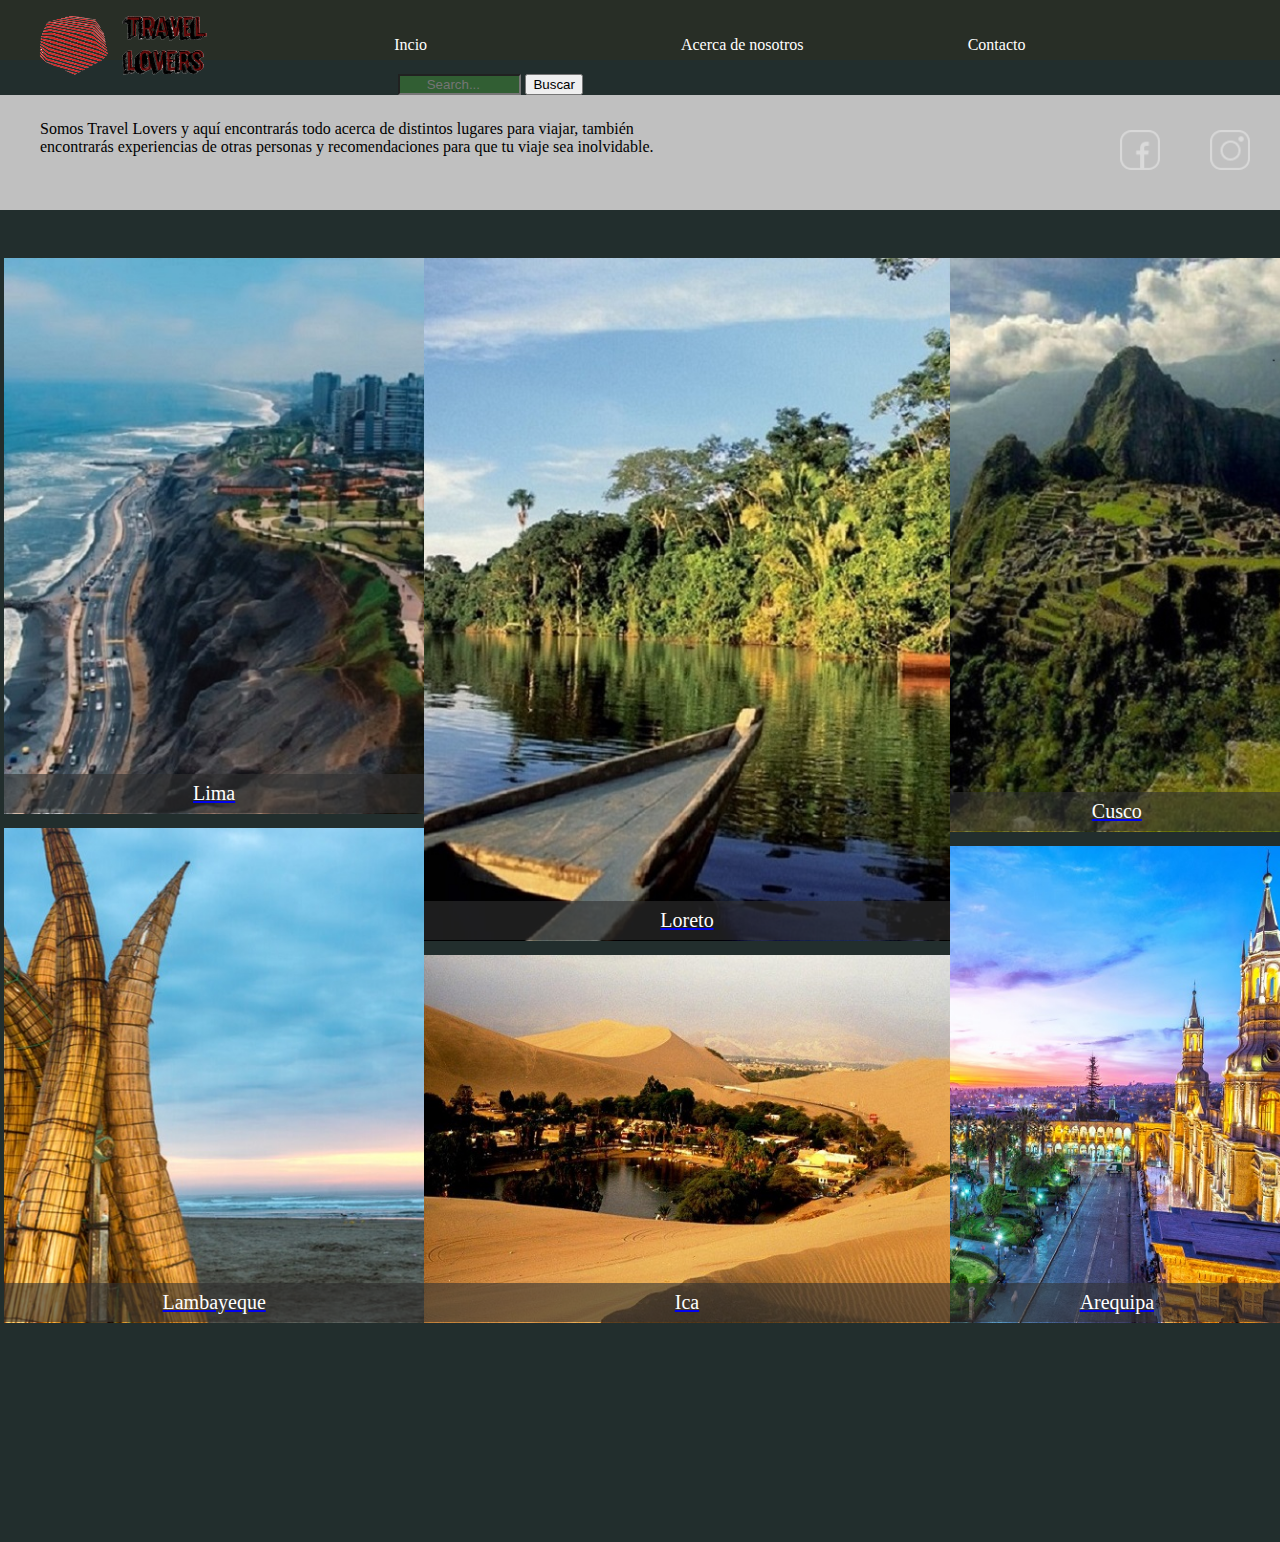
==== index.html @ 620a7d37 "Se midificó el menú" ====
<!DOCTYPE html>
<html>
<head>
	<meta name="viewport" content="width=device-width, initial-scale=1">
	<title>BLOG</title>
	<link rel="stylesheet" type="text/css" href="style/estilos.css">
</head>
<body>
	<div id="men-mobile" class="men-mobile">
        <ul>
            <li><a href="/">Incio</a></li>
            <li><a href="/about">Acerca de nosotros</a></li>
            <li><a href="/#contact">Contacto</a></li>
        </ul>
    </div>
    <header id="encabezado">
        <div id="brand">
            <a href="index.html"><img id="logo" src="img/logotravel.png"></a>
		</div>
		<ul>
            <li><a href="/">Incio</a></li>
            <li><a href="/about">Acerca de nosotros</a></li>
            <li><a href="/#contact">Contacto</a></li>
        </ul>
        <div id="buscYMenu">
            <div id="cbyb" class="bym">
                <input placeholder="Search..." class="byb" type="search" id="miBusqueda" name="q">
                <button id="boton" class="byb">Buscar</button>
            </div>
            <div class="bym" id="menu" onclick="navEffect()">
                <span></span>
                <span></span>
                <span></span>
            </div>
        </div>
    </header>
	<section id="parra">
		<div>
			<p>
				Somos Travel Lovers y aquí encontrarás todo acerca de distintos lugares para viajar, también encontrarás experiencias de otras personas y recomendaciones para que tu viaje sea inolvidable.
			</p>
		</div>
		<div id="logos">
			<div class="logo">
				<img src="img/facebook.png">
		    </div>
		    <div class="logo">
				<img src="img/instagram.png">
		    </div>
		</div>
	</section>
	<section id="lugares">
		<a href="segundo.html">
			<figure>
				<img class="lima" src="img/lima1.jpg" >
				<div class="nombre">
					Lima
				</div>
			</figure>
		</a>
		<a href="segundo.html">
			<figure>
				<img class="loreto" src="img/loreto.jpg" >
				<div class="nombre">
					Loreto
				</div>
			</figure>
		</a>
		<a href="segundo.html" >
			<figure>
				<img class="cusco" src="img/cusco.jpg">
				<div class="nombre">
					Cusco
				</div>
			</figure>
		</a>
	</section>	
	<section id="lugares1" >	
		<a href="segundo.html" >
			<figure>
				<img class="arequipa" src="img/lamba.jpg">
				<div class="nombre">
					Lambayeque
				</div>
			</figure>
		</a>
		<a href="segundo.html" >
			<figure>
				<img class="ica" src="img/ica.jpg">
				<div class="nombre">
					Ica
				</div>
			</figure>
		</a>
		<a href="segundo.html" >
			<figure>
				<img class="cusco" src="img/arequipa1.jpg">
				<div class="nombre">
					Arequipa
				</div>
			</figure>
		</a>
	</section>
	<script type="text/javascript" src="js/travel.js"></script>
</body>
</html>
---- style/estilos.css ----
body {
	margin: 0;
}

/*index*/
#nav {
	height: 40px;
	width: 96%;
	padding: 20px 2%;
}

#brand img{
	width: 200px;
	height: 70px;
}

#mobile {
	width: 50px;
	height: 50px;
	margin-top: -40px;
	float: right;
	cursor: pointer;
}

#mobile span {
	position: relative;
	top: -20px;
	display: block;
	margin: 6px 0;
	border-radius: 5px;
	height: 7px;
	width: 100%;
	background: silver;
}

.nav-mobile {
	display: none;
	width: 50%;
	height: 100%;
	position: fixed;
	background: white;
}
.nav-mobile ul li{
	list-style: none;
}
.nav-mobile ul li a {
	display: block;
	padding: 10px 0;
	color: black;
	text-decoration: none;
}
.nav-mobile ul li a:hover {
	
	color: silver;
}

#nav ul{
	display: none;
}

/*texto*/

#parra {
	background: silver;
	width: 100%;
	margin-top: 35px; 
	padding: 15px 0px;
	
}

#parra p {
	display: block;
	margin: 0 auto;
	text-align: center;
	padding: 10px 0px;
	font-family: calibri;
	width: 80%;

}

#parra img {
	display: block;
	margin: 0 auto;
}
#logos {
	display: flex;
	justify-content: center;
}
#logos .logo img {
	width: 40px;
	height: 40px;
	padding-bottom: 5px;
	margin: 5px;


}

/*lugares*/

#lugares {
	width: 100%;
	margin: 20px 0px;
	position: relative;
	top: 20px;
    
}

#lugares figure {
	margin: 0;
	
}

#lugares figure .nombre {
	background: rgba(49, 49, 49, 0.6);
	color: white;
	padding: 8px 0px;
	font-size: 12px;
	position: relative;
	top: -40px;
	font-family: Calibri;
	font-size: 20px;
	display: block;
	text-align: center;
	cursor: pointer;
}

#lugares img {
	width: 100%;
	display: flex;
	justify-content: center;
	margin: 0 auto;
	padding-right: 0;
	cursor: pointer;
}

#lugares1 {
	width: 100%;
	margin: 20px 0px;
	position: relative;
	top: 20px;
    
}

#lugares1 figure {
	margin: 0;
	
}

#lugares1 figure .nombre {
	background: rgba(49, 49, 49, 0.6);
	color: white;
	padding: 8px 0px;
	font-size: 12px;
	position: relative;
	top: -40px;
	font-family: Calibri;
	font-size: 20px;
	display: block;
	text-align: center;
	cursor: pointer;
}

#lugares1 img {
	width: 100%;
	display: flex;
	justify-content: center;
	margin: 0 auto;
	padding-right: 0;
	cursor: pointer;
}

/*segundo*/

#cajas .option {
	height: 600px;
}

#cajas .option figure {
	margin: 0;
	height: 600px;
}


#cajas .option img {
	display: block;
	margin: 0 auto;
	width: 100%;

}

#cajas .option h2 {
	margin: 0;
	padding: 0;
	position: relative;
	top: -215px;
	text-align: center;
	color: white;	
	font-family: Calibri;
	font-size: 35px;
}

#cajas .option p {
	display: block;
	margin: 0 auto;
	padding: 0;
	position: relative;
	top: -205px;
	text-align: center;
	color: white;	
	font-family: Calibri;
	font-size: 18px;
	width: 400px;
	
}

#cajas .option button {
	display: block;
	margin: 0 auto;
	position: relative;
	top: -180px;
	text-align: center;
	border-radius: 5px;
	border: 1px solid white;
	font-family: Calibri;
	font-size: 18px;
	color: white;
	background-color: rgba(255,255,255, 0.1);
	cursor: pointer;
}

@media screen and (min-width:800px) {

	#mobile {
		display: none;
	}

	#brand {
		float: left;
	}

	#nav {
		display: flex;
		flex-direction: row;
	}

	#nav ul{
		display: flex;
		float: right;
		width: 70%;
		position: relative;
		margin: 0;
		margin-top: 15px;
		margin-left: 250px;

	}
	#nav ul li{
		flex: 1;
		list-style: none;
		display: block;
		margin: 0 auto;
	}
	#nav ul li a{ 
		
		text-decoration: none;
		color: silver;
		font-family: Calibri;
		font-size: 18px;
	}
	#nav ul li a p { 
		display: block;
		margin: 0 auto;
		text-align: center;

	}

	#parra {
		display: flex;
		flex-direction: row;
		background: silver;
		width: 100%;
		margin-top: 35px; 
		padding: 15px 0px;
	
	}

	#parra p {
		
		text-align: left;
		padding: 10px 0px;
		font-family: calibri;
		width: 60%;
		margin-left: 40px;

	}

	#parra img {
		display: block;
		margin: 0 auto;
	}
	#logos {
		display: flex;
		justify-content: center;
	}
	#logos .logo img {
		width: 40px;
		height: 40px;
		padding-right: 10px;
		margin: 20px;
	}

@media screen and (min-width:500px){
	
	#lugares1 {
		display: flex;
		align-items: flex-end;
		padding: 0 4px;
		position: relative;
		top: -160px;
		
	}

	#lugares1 figure {
		display: block;
		margin: 0 auto;
		width: 100%;
	}




	#lugares1 img {
		margin-top: 8px;
        vertical-align: middle;
	}

	#lugares1 img.lamba {
		flex-grow: 3.5;
		
	}



	#lugares1 img.ica {
		flex-grow: 3;
		
	}

	#lugares1 img.arequipa1 {
		flex-grow: 3.5;

	}


	#lugares {
		display: flex;
		align-items: stretch;
		padding: 0 4px;

		
	}

	#lugares figure {
		display: block;
		margin: 0 auto;
		width: 100%
		
	}

	#lugares img {
		margin-top: 8px;
        vertical-align: middle;
	}

	#lugares img.lima {
		flex-grow: 3.5;
		
	}



	#lugares img.loreto {
		flex-grow: 3;
		
	}

	#lugares img.cusco {
		flex-grow: 3.5;

	}

	/*segundo*/ 

	#cajas {
		display: inline-flex;
		align-items: stretch;
	}

	#cajas .option  {
		width: 34%;
	}

}
/*HECHO POR ANTONY*/
body {/**** Cuerpo principal ****/
    background: rgb(34, 46, 45);
}
#encabezado {
    height: 20px;
	width: 96%;
    padding: 20px 2%;
    background: rgb(40, 46, 38);
}
#brand {/*Caja de la imagen*/
    float: left;
}
#logo {/*id de la imagen del logo*/
    height: 90%;
    width: 150px;
    margin-top: -8px;

}
#buscYMenu {/*Aqui esta el buscador y el menu*/
    float: right;
    width: 70%;
    height: 90%;
}
.bym {/*clase-para el margen del menu y buscador*/
    margin: 4px;
    float: left;
}
#miBusqueda {
    background: #315e33;
    height: 100%;
    text-align: center;
    width: 50%;
}
/*#boton {
    background: #151515;
    height: 100%;
    width: 10%;
    margin-top: -8px;

}*/
#menu {/*Aqui se diseña solo el menu*/
	width: 50px;
	height: 100%;
	margin-top: -8px;
	float: right;
	cursor: pointer;
}
#menu span {/*Lineas en el menu*/
	display: block;
	margin: 6px 0;
	border-radius: 5px;
	height: 7px;
	width: 100%;
	background: yellowgreen;
}
/*Aqui el menu deslizante*/
.men-mobile {
	display: none;
	width: 20%;
	height: 100%;
	position: fixed;
	background: rgb(142, 215, 248);
}
.men-mobile ul li{
	list-style: none;
}
.men-mobile ul li a {
	display: block;
	padding: 10px 0;
	color: rgb(94, 22, 22);
	text-decoration: none;
}
.men-mobile ul li a:hover {
	color: rgb(35, 68, 64);
}
/*CONTENIDO*/
#contenido {
    width: 100%;
    height: 300px; 
}
/*REDES SOCIALES*/
#redes {
    width: 100%;
    height: 50px;
	margin: 0 auto;
	display: center;
}
#face {
    cursor: pointer;
    display: block;
    margin: 0 auto;
}
#ins {
    cursor: pointer;
    display: block;
    margin: 0 auto;
}	
@media screen and (min-width:1000px) {
	#menu {
		display: none;
	}
	#brand {
		float: left;
	}
	#encabezado ul {
		display: flex;
		float: right;
		width: 70%;
	}
	#encabezado ul li {
		flex: 1;
		list-style: none;
	}
	#encabezado ul li a {
		text-decoration: none;
		color: white;
	}

}
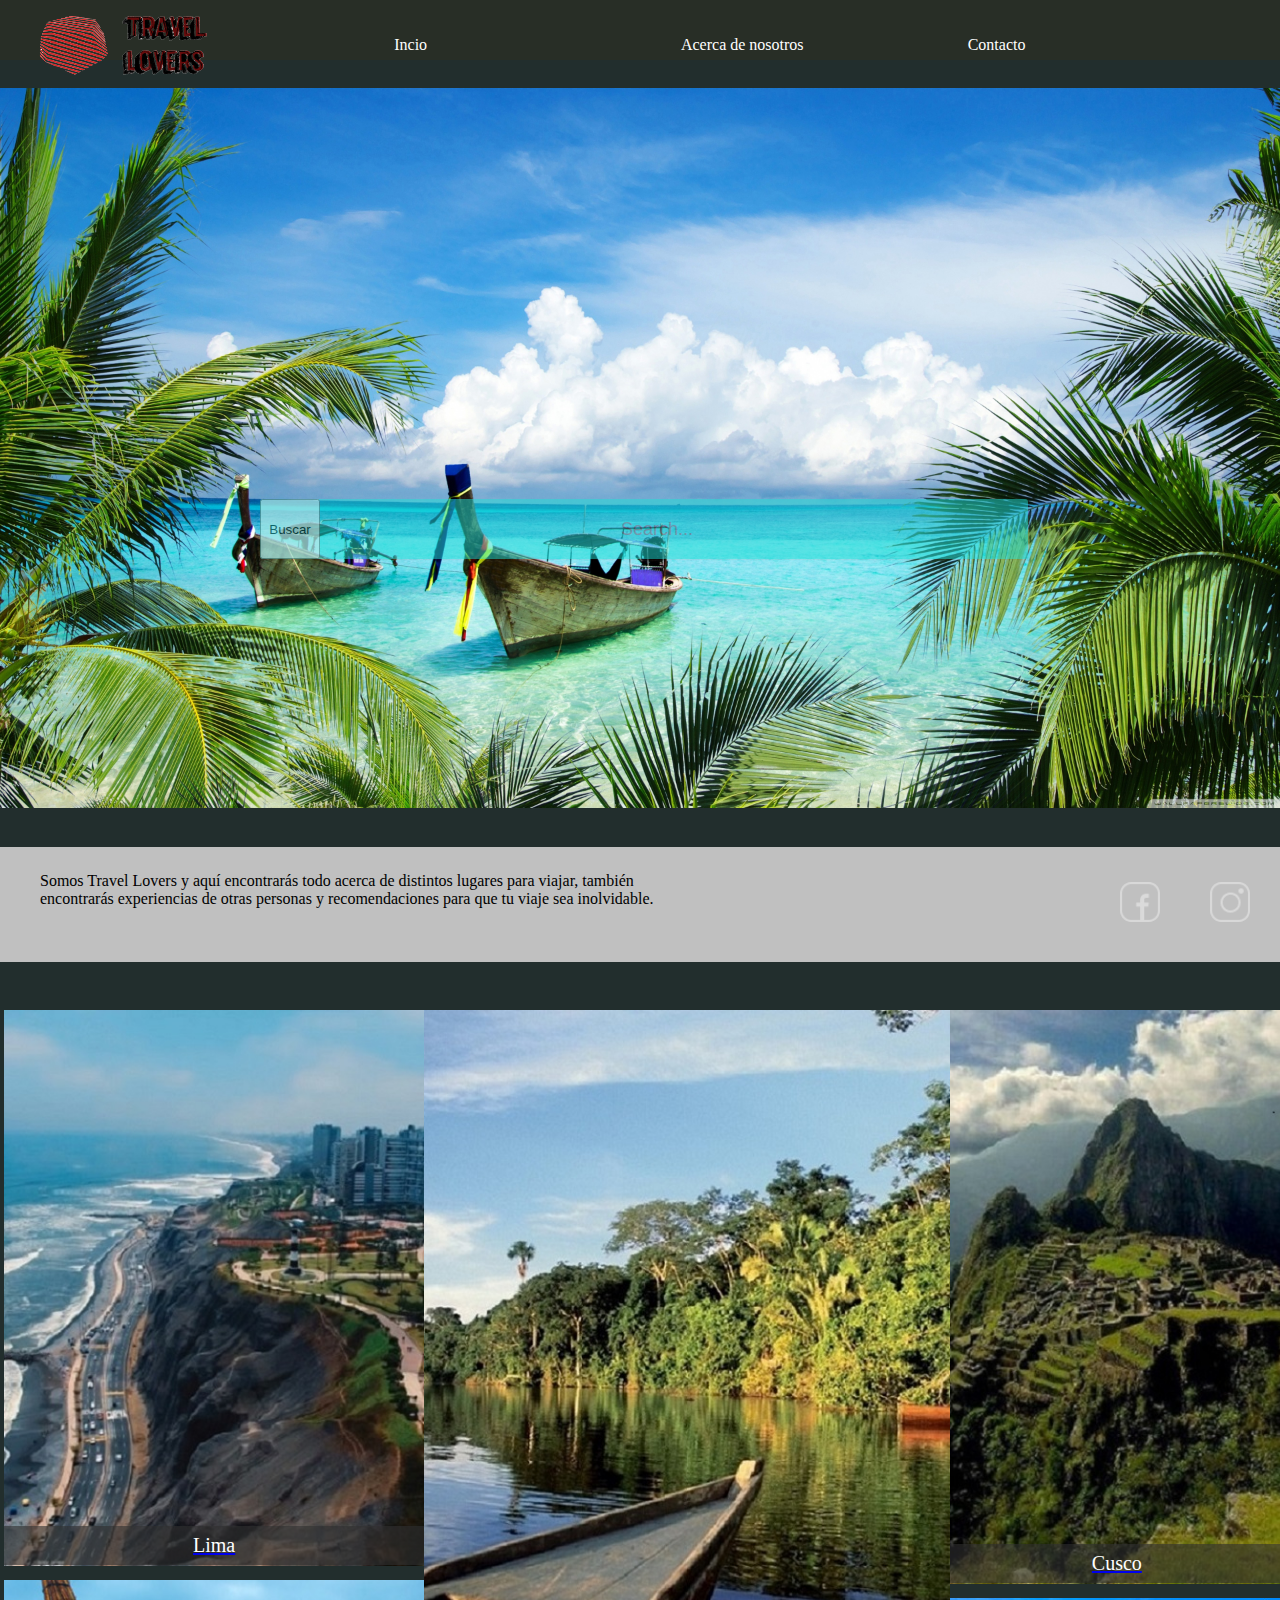
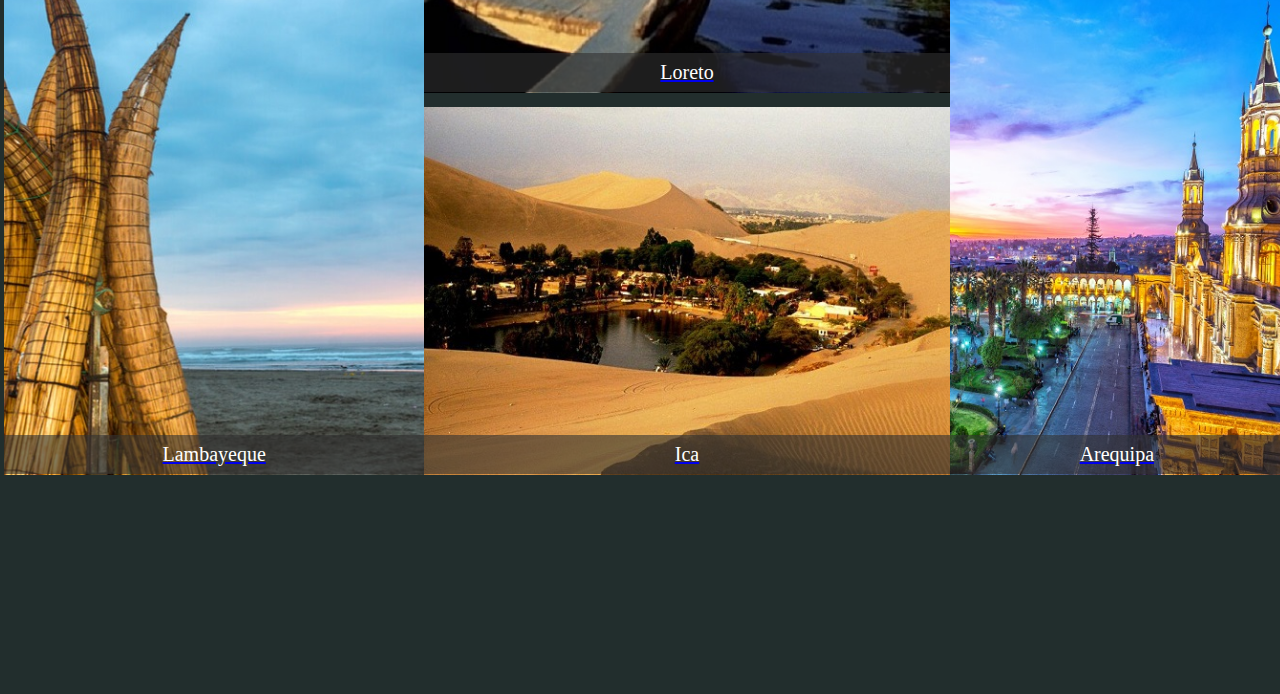
==== commit add9ef36: "Se modificó el buscador" ====
--- a/index.html
+++ b/index.html
@@ -23,17 +23,23 @@
             <li><a href="/#contact">Contacto</a></li>
         </ul>
         <div id="buscYMenu">
-            <div id="cbyb" class="bym">
-                <input placeholder="Search..." class="byb" type="search" id="miBusqueda" name="q">
-                <button id="boton" class="byb">Buscar</button>
-            </div>
             <div class="bym" id="menu" onclick="navEffect()">
                 <span></span>
                 <span></span>
                 <span></span>
             </div>
         </div>
-    </header>
+	</header>
+	<section id="bus">
+		<div>
+			
+		</div>
+		<div><img src="img/fondo.jpg" id="imgPrin" ></div>
+		<div id="cbyb" class="bym">
+			<input placeholder="Search..." class="byb" type="search" id="miBusqueda" name="q">
+			<button id="boton" class="byb">Buscar</button>
+		</div>
+    </section>
 	<section id="parra">
 		<div>
 			<p>
--- a/style/estilos.css
+++ b/style/estilos.css
@@ -396,7 +396,7 @@
 	}
 
 	#cajas .option  {
-		width: 34%;
+		width: 33.3%;
 	}
 
 }
@@ -419,28 +419,10 @@
     margin-top: -8px;
 
 }
-#buscYMenu {/*Aqui esta el buscador y el menu*/
-    float: right;
-    width: 70%;
-    height: 90%;
-}
 .bym {/*clase-para el margen del menu y buscador*/
     margin: 4px;
     float: left;
 }
-#miBusqueda {
-    background: #315e33;
-    height: 100%;
-    text-align: center;
-    width: 50%;
-}
-/*#boton {
-    background: #151515;
-    height: 100%;
-    width: 10%;
-    margin-top: -8px;
-
-}*/
 #menu {/*Aqui se diseña solo el menu*/
 	width: 50px;
 	height: 100%;
@@ -476,27 +458,80 @@
 .men-mobile ul li a:hover {
 	color: rgb(35, 68, 64);
 }
-/*CONTENIDO*/
-#contenido {
-    width: 100%;
-    height: 300px; 
+/*Buscador*/
+#bus {
+	width: 100%;
+}
+#bus img {
+	width: 100%;
+	height: 100%;
+	position: relative;
+}
+#cbyb {
+	position: absolute;
+	top: 55%;
+	left: 20%;
+	height: 40px;
+	width: 60%;
+}
+#miBusqueda {
+    background: #21dfd6;
+    height: 100%;
+    text-align: center;
+	width: 50%;
+	/**/
+	width: 100%;
+    height: 60px;
+    border: 0;
+    margin: 0 auto;
+    display: block;
+    padding: 0 20px;
+    font-size: 18px;
+    box-shadow: 1px 1px 1px rgba(236, 23, 23, 0.1);
+    padding-left: 62px;
+    border-radius: 3px;
+	line-height: normal;
+	position: relative;
+	/**/
+}
+#boton {
+	height: 60px;
+	width: 60px;
+	position: absolute;
+	top: 0px;
+	left: 0px;
+
+}
+#buscYMenu {/*Aqui esta el buscador y el menu*/
+    float: right;
+    width: 70%;
+    height: 90%;
+}
+.byb {
+	opacity: 0.5;
 }
 /*REDES SOCIALES*/
+
+
 #redes {
     width: 100%;
     height: 50px;
-	margin: 0 auto;
-	display: center;
+
+	display: flex;
+	justify-content: center;
 }
 #face {
     cursor: pointer;
     display: block;
     margin: 0 auto;
+    padding: 10px;
 }
 #ins {
     cursor: pointer;
     display: block;
     margin: 0 auto;
+    padding: 10px;
+
 }	
 @media screen and (min-width:1000px) {
 	#menu {
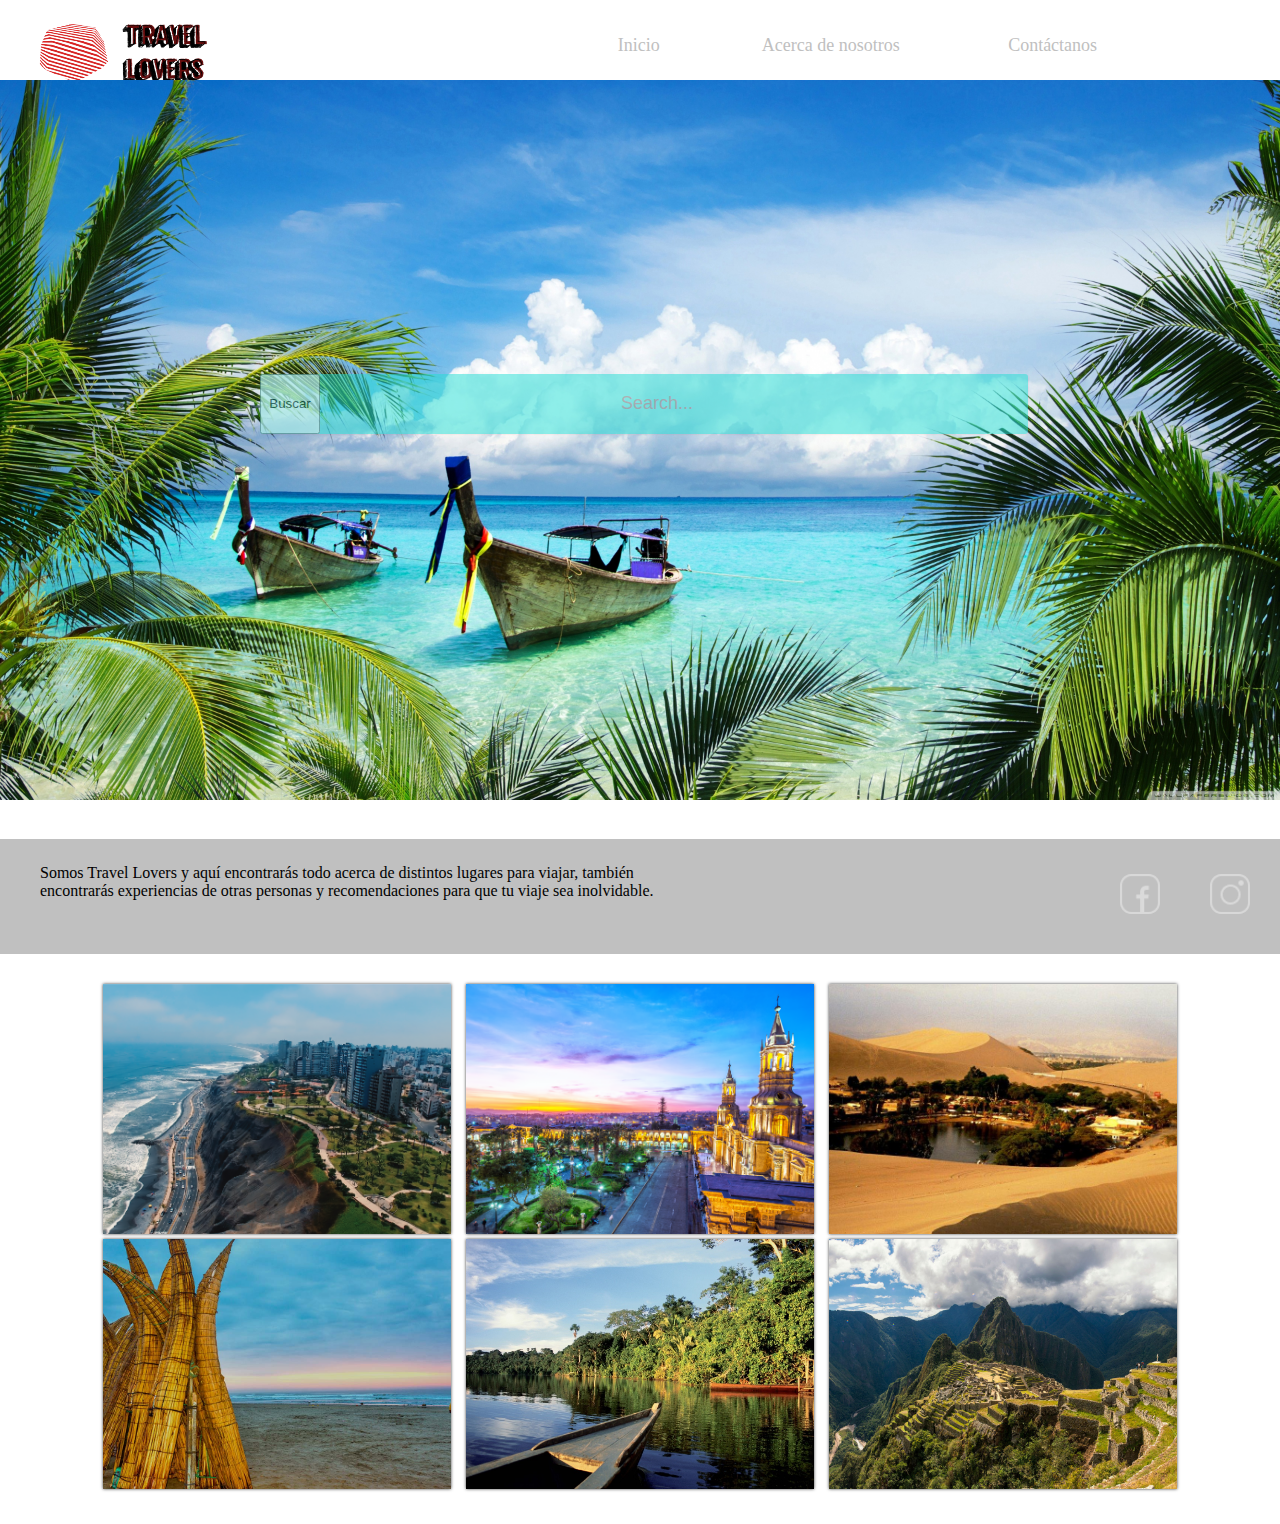
==== commit ac3f7b9e: "Galeria de imagenes" ====
--- a/index.html
+++ b/index.html
@@ -6,40 +6,37 @@
 	<link rel="stylesheet" type="text/css" href="style/estilos.css">
 </head>
 <body>
-	<div id="men-mobile" class="men-mobile">
-        <ul>
-            <li><a href="/">Incio</a></li>
-            <li><a href="/about">Acerca de nosotros</a></li>
-            <li><a href="/#contact">Contacto</a></li>
-        </ul>
+	<div id="nav-mobile" class="nav-mobile ">
+		<ul>
+			<li><a href="/">Inicio</a></li>
+			<li><a href="/about">Acerca de nosotros</a></li>
+			<li><a href="/#contact">Contáctanos</a></li>
+		</ul>
+	</div>
+    <div id="nav1">
+    	<header id="nav">
+			<div id="brand">
+				<img src="img/logotravel.png">
+			</div>
+			<ul>
+				<li><a href="/"><p>Inicio</p></a></li>
+				<li><a href="/about">Acerca de nosotros</a></li>
+				<li><a href="/#contact">Contáctanos</a></li>
+			</ul>
+			<div id="mobile" onclick="navEffect()">
+				<span></span>
+				<span></span>
+				<span></span>
+			</div>
+		</header>
     </div>
-    <header id="encabezado">
-        <div id="brand">
-            <a href="index.html"><img id="logo" src="img/logotravel.png"></a>
-		</div>
-		<ul>
-            <li><a href="/">Incio</a></li>
-            <li><a href="/about">Acerca de nosotros</a></li>
-            <li><a href="/#contact">Contacto</a></li>
-        </ul>
-        <div id="buscYMenu">
-            <div class="bym" id="menu" onclick="navEffect()">
-                <span></span>
-                <span></span>
-                <span></span>
-            </div>
-        </div>
-	</header>
-	<section id="bus">
-		<div>
-			
-		</div>
+    <section id="bus">
 		<div><img src="img/fondo.jpg" id="imgPrin" ></div>
 		<div id="cbyb" class="bym">
 			<input placeholder="Search..." class="byb" type="search" id="miBusqueda" name="q">
 			<button id="boton" class="byb">Buscar</button>
 		</div>
-    </section>
+	</section>
 	<section id="parra">
 		<div>
 			<p>
@@ -56,57 +53,59 @@
 		</div>
 	</section>
 	<section id="lugares">
-		<a href="segundo.html">
-			<figure>
-				<img class="lima" src="img/lima1.jpg" >
-				<div class="nombre">
-					Lima
+		<div class="galeria">
+			<div class="contenedor-imagenes">
+				<div class="imagen">
+					<img src="img/lima.jpg">
+					<a href="segundo.html">
+						<div class="overlay">
+							<h2>LIMA</h2>
+						</div>
+					</a>
+				</div>	
+				<div class="imagen">
+					<img src="img/arequipa.jpg">
+					<a href="segundo.html">
+						<div class="overlay">
+							<h2>AREQUIPA</h2>
+						</div>
+					</a>
 				</div>
-			</figure>
-		</a>
-		<a href="segundo.html">
-			<figure>
-				<img class="loreto" src="img/loreto.jpg" >
-				<div class="nombre">
-					Loreto
+				<div class="imagen">
+					<img src="img/ica.jpg">
+					<a href="segundo.html">
+						<div class="overlay">
+							<h2>ICA</h2>
+						</div>
+					</a>
 				</div>
-			</figure>
-		</a>
-		<a href="segundo.html" >
-			<figure>
-				<img class="cusco" src="img/cusco.jpg">
-				<div class="nombre">
-					Cusco
+				<div class="imagen">
+					<img src="img/lambayeque.jpg">
+					<a href="segundo.html">
+						<div class="overlay">
+							<h2>LAMBAYEQUE</h2>
+						</div>
+					</a>
 				</div>
-			</figure>
-		</a>
-	</section>	
-	<section id="lugares1" >	
-		<a href="segundo.html" >
-			<figure>
-				<img class="arequipa" src="img/lamba.jpg">
-				<div class="nombre">
-					Lambayeque
+				<div class="imagen">
+					<img src="img/loreto.jpg">
+					<a href="segundo.html">
+						<div class="overlay">
+							<h2>LORETO</h2>
+						</div>
+					</a>
 				</div>
-			</figure>
-		</a>
-		<a href="segundo.html" >
-			<figure>
-				<img class="ica" src="img/ica.jpg">
-				<div class="nombre">
-					Ica
+				<div class="imagen">
+					<img src="img/cusco.jpg">
+					<a href="segundo.html">
+						<div class="overlay">
+							<h2>CUSCO</h2>
+						</div>
+					</a>
 				</div>
-			</figure>
-		</a>
-		<a href="segundo.html" >
-			<figure>
-				<img class="cusco" src="img/arequipa1.jpg">
-				<div class="nombre">
-					Arequipa
-				</div>
-			</figure>
-		</a>
+			</div>
+		</div>
 	</section>
-	<script type="text/javascript" src="js/travel.js"></script>
+	<script type="text/javascript" src="js/nav.js"></script>
 </body>
 </html>--- a/style/estilos.css
+++ b/style/estilos.css
@@ -7,6 +7,7 @@
 	height: 40px;
 	width: 96%;
 	padding: 20px 2%;
+
 }
 
 #brand img{
@@ -66,7 +67,9 @@
 	margin-top: 35px; 
 	padding: 15px 0px;
 	
-}
+	
+}
+
 
 #parra p {
 	display: block;
@@ -98,77 +101,65 @@
 /*lugares*/
 
 #lugares {
-	width: 100%;
-	margin: 20px 0px;
-	position: relative;
-	top: 20px;
-    
-}
-
-#lugares figure {
 	margin: 0;
-	
-}
-
-#lugares figure .nombre {
-	background: rgba(49, 49, 49, 0.6);
+	padding: 0;
+	box-sizing: border-box;
+	margin-bottom: 30px;
+}
+
+#lugares .galeria {
+	font-family: Calibri;
+}
+
+#lugares .galeria .contenedor-imagenes {
+	display: flex;
+	width: 98%;
+	margin: auto;
+	justify-content: space-around;
+	flex-wrap: wrap;
+	border-radius: 3px;
+	margin-top: 30px;
+}
+
+#lugares .galeria .contenedor-imagenes .imagen {
+	width: 80%;
+	position: relative;
+	height: 250px;
+	margin-bottom: 5px;
+	box-shadow: 0px 0px 3px 0px rgba(0, 0, 0, 0.75);
+}
+
+#lugares .galeria .contenedor-imagenes .imagen img {
+	width: 100%;
+	height: 100%;
+	object-fit: cover;
+}
+
+#lugares .galeria .contenedor-imagenes .imagen .overlay {
+	position: absolute;
+	bottom: 0;
+	left: 0;
+	background: rgba(0, 0, 0, 0.5) ;
+    width: 100%;
+    height: 0;
+    overflow: hidden;
+    transition: .5s ease;
+} 
+#lugares .galeria .contenedor-imagenes .imagen .overlay h2 {
 	color: white;
-	padding: 8px 0px;
-	font-size: 12px;
-	position: relative;
-	top: -40px;
-	font-family: Calibri;
-	font-size: 20px;
-	display: block;
+	font-weight: 300;
+	font-size: 30px;
+	position: absolute;
+	top: 50%;
+	left: 50%;
 	text-align: center;
+	transform: translate(-50%, -50%);
+}
+
+#lugares .galeria .contenedor-imagenes .imagen:hover .overlay {
+	height: 100%;
 	cursor: pointer;
 }
-
-#lugares img {
-	width: 100%;
-	display: flex;
-	justify-content: center;
-	margin: 0 auto;
-	padding-right: 0;
-	cursor: pointer;
-}
-
-#lugares1 {
-	width: 100%;
-	margin: 20px 0px;
-	position: relative;
-	top: 20px;
-    
-}
-
-#lugares1 figure {
-	margin: 0;
-	
-}
-
-#lugares1 figure .nombre {
-	background: rgba(49, 49, 49, 0.6);
-	color: white;
-	padding: 8px 0px;
-	font-size: 12px;
-	position: relative;
-	top: -40px;
-	font-family: Calibri;
-	font-size: 20px;
-	display: block;
-	text-align: center;
-	cursor: pointer;
-}
-
-#lugares1 img {
-	width: 100%;
-	display: flex;
-	justify-content: center;
-	margin: 0 auto;
-	padding-right: 0;
-	cursor: pointer;
-}
-
 /*segundo*/
 
 #cajas .option {
@@ -228,19 +219,40 @@
 	cursor: pointer;
 }
 
+
+
+@media screen and (min-width:450px) {
+
+
+	#lugares .galeria .contenedor-imagenes{
+        width: 90%;
+    }
+    #lugares .galeria .contenedor-imagenes .imagen{
+        width: 48%;
+    }
+
+}
+
 @media screen and (min-width:800px) {
 
 	#mobile {
-		display: none;
+	    display: none;
 	}
 
 	#brand {
 		float: left;
 	}
+
+    #nav1 {
+    	display: flex;
+    	justify-content: center;
+    }
 
 	#nav {
 		display: flex;
 		flex-direction: row;
+		width: 1280px;
+
 	}
 
 	#nav ul{
@@ -275,7 +287,7 @@
 
 	#parra {
 		display: flex;
-		flex-direction: row;
+	    justify-content: center;
 		background: silver;
 		width: 100%;
 		margin-top: 35px; 
@@ -308,84 +320,8 @@
 		margin: 20px;
 	}
 
-@media screen and (min-width:500px){
-	
-	#lugares1 {
-		display: flex;
-		align-items: flex-end;
-		padding: 0 4px;
-		position: relative;
-		top: -160px;
-		
-	}
-
-	#lugares1 figure {
-		display: block;
-		margin: 0 auto;
-		width: 100%;
-	}
-
-
-
-
-	#lugares1 img {
-		margin-top: 8px;
-        vertical-align: middle;
-	}
-
-	#lugares1 img.lamba {
-		flex-grow: 3.5;
-		
-	}
-
-
-
-	#lugares1 img.ica {
-		flex-grow: 3;
-		
-	}
-
-	#lugares1 img.arequipa1 {
-		flex-grow: 3.5;
-
-	}
-
-
-	#lugares {
-		display: flex;
-		align-items: stretch;
-		padding: 0 4px;
-
-		
-	}
-
-	#lugares figure {
-		display: block;
-		margin: 0 auto;
-		width: 100%
-		
-	}
-
-	#lugares img {
-		margin-top: 8px;
-        vertical-align: middle;
-	}
-
-	#lugares img.lima {
-		flex-grow: 3.5;
-		
-	}
-
-
-
-	#lugares img.loreto {
-		flex-grow: 3;
-		
-	}
-
-	#lugares img.cusco {
-		flex-grow: 3.5;
-
+	#lugares .galeria .contenedor-imagenes {
+		width: 95%
 	}
 
 	/*segundo*/ 
@@ -398,12 +334,24 @@
 	#cajas .option  {
 		width: 33.3%;
 	}
-
-}
+	
+ }
+
+@media screen and (min-width:1000px){
+
+
+	#lugares .galeria .contenedor-imagenes {
+        width: 85%;
+    }
+
+    #lugares .galeria .contenedor-imagenes .imagen {
+        width: 32%;
+    }
+}
+
+
 /*HECHO POR ANTONY*/
-body {/**** Cuerpo principal ****/
-    background: rgb(34, 46, 45);
-}
+
 #encabezado {
     height: 20px;
 	width: 96%;
@@ -423,6 +371,7 @@
     margin: 4px;
     float: left;
 }
+
 #menu {/*Aqui se diseña solo el menu*/
 	width: 50px;
 	height: 100%;
@@ -458,18 +407,22 @@
 .men-mobile ul li a:hover {
 	color: rgb(35, 68, 64);
 }
+
 /*Buscador*/
 #bus {
 	width: 100%;
+	position: relative;
+	
+
 }
 #bus img {
 	width: 100%;
 	height: 100%;
-	position: relative;
+	
 }
 #cbyb {
 	position: absolute;
-	top: 55%;
+	top: 40%;
 	left: 20%;
 	height: 40px;
 	width: 60%;
@@ -494,6 +447,7 @@
 	position: relative;
 	/**/
 }
+
 #boton {
 	height: 60px;
 	width: 60px;
@@ -510,6 +464,7 @@
 .byb {
 	opacity: 0.5;
 }
+
 /*REDES SOCIALES*/
 
 
@@ -533,25 +488,4 @@
     padding: 10px;
 
 }	
-@media screen and (min-width:1000px) {
-	#menu {
-		display: none;
-	}
-	#brand {
-		float: left;
-	}
-	#encabezado ul {
-		display: flex;
-		float: right;
-		width: 70%;
-	}
-	#encabezado ul li {
-		flex: 1;
-		list-style: none;
-	}
-	#encabezado ul li a {
-		text-decoration: none;
-		color: white;
-	}
-
-}
+
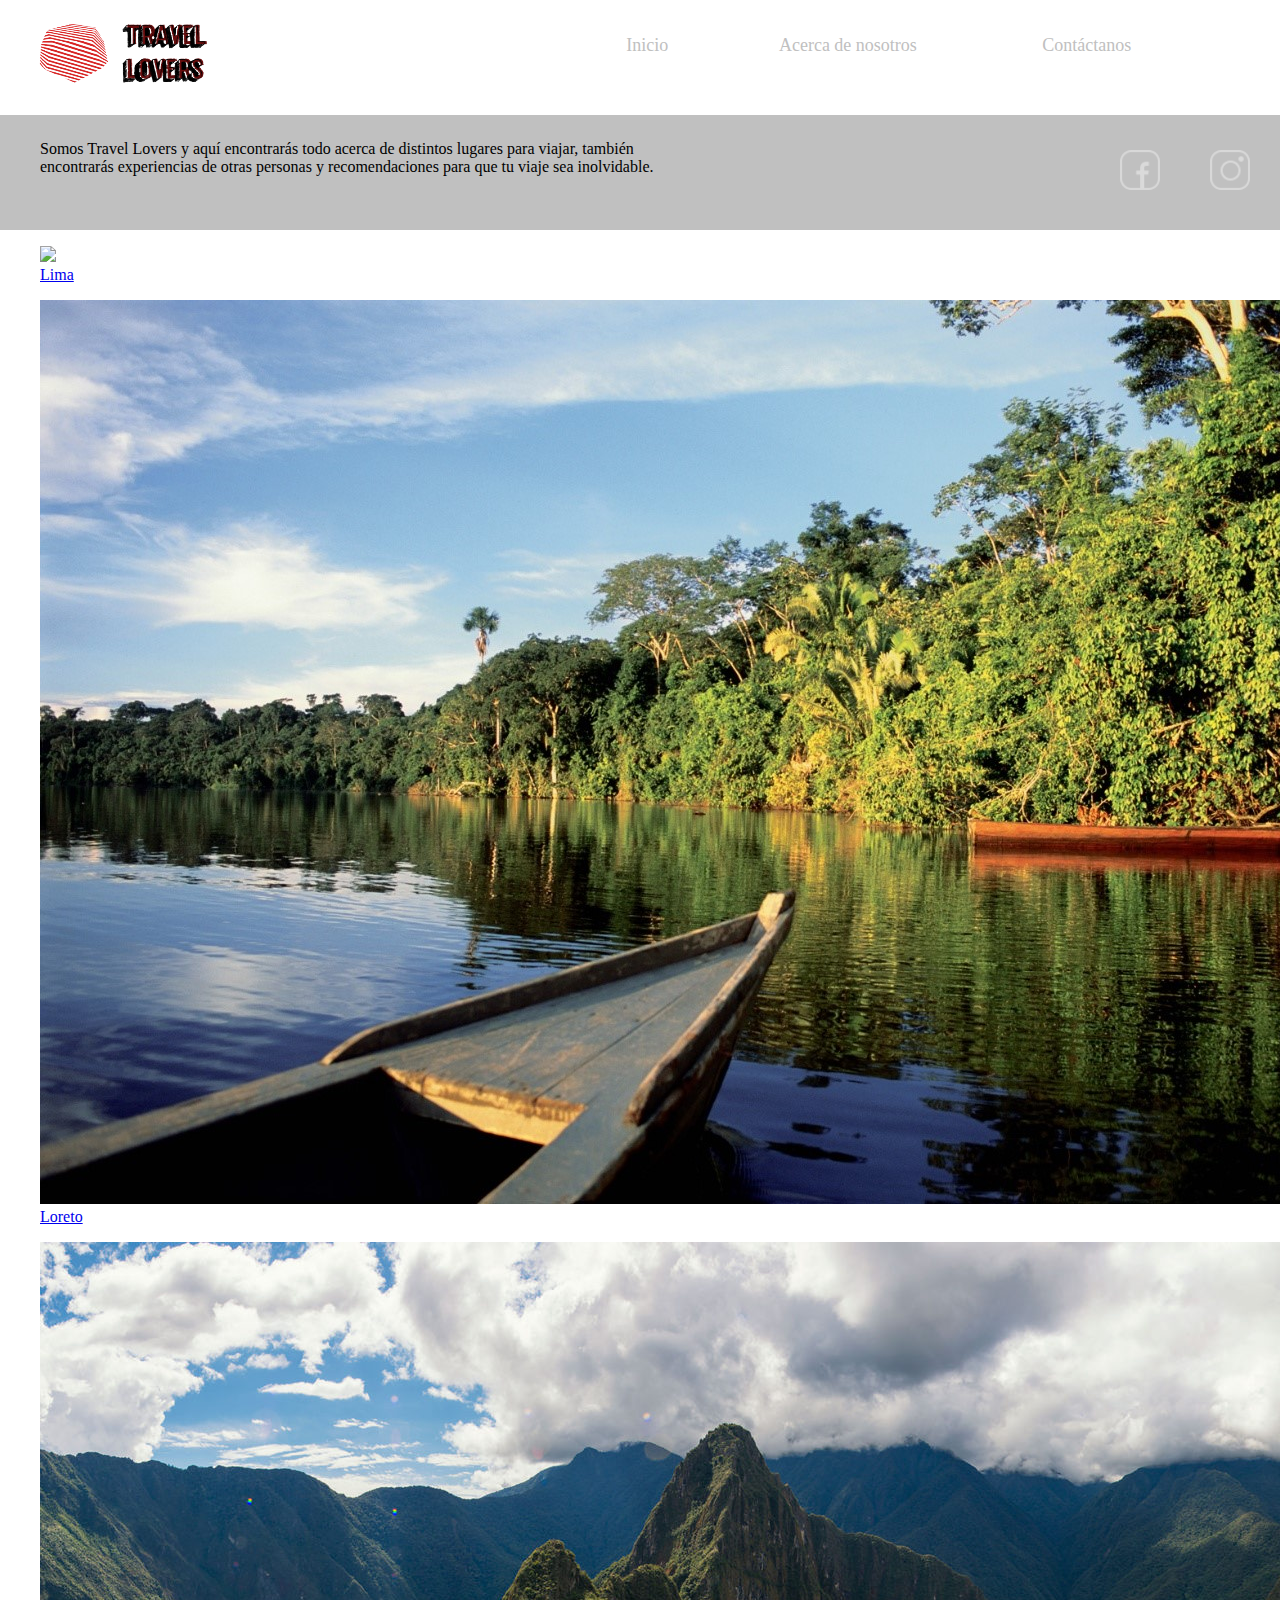
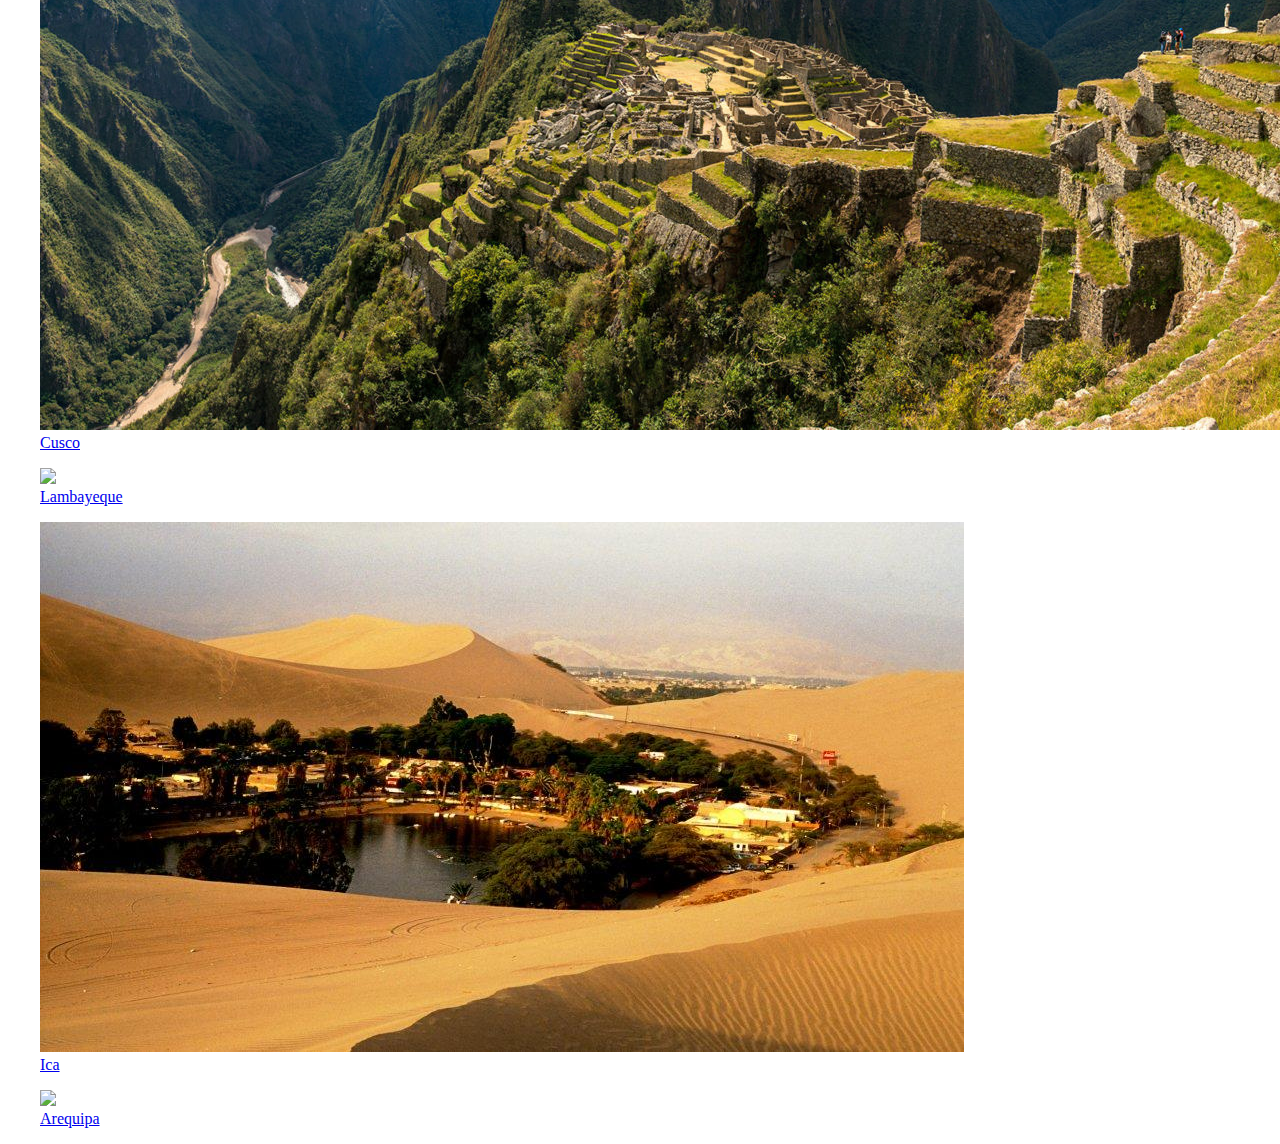
==== commit 6f56c4b7: "ejemplo conflictos" ====
--- a/index.html
+++ b/index.html
@@ -13,30 +13,21 @@
 			<li><a href="/#contact">Contáctanos</a></li>
 		</ul>
 	</div>
-    <div id="nav1">
-    	<header id="nav">
-			<div id="brand">
-				<img src="img/logotravel.png">
-			</div>
-			<ul>
-				<li><a href="/"><p>Inicio</p></a></li>
-				<li><a href="/about">Acerca de nosotros</a></li>
-				<li><a href="/#contact">Contáctanos</a></li>
-			</ul>
-			<div id="mobile" onclick="navEffect()">
-				<span></span>
-				<span></span>
-				<span></span>
-			</div>
-		</header>
-    </div>
-    <section id="bus">
-		<div><img src="img/fondo.jpg" id="imgPrin" ></div>
-		<div id="cbyb" class="bym">
-			<input placeholder="Search..." class="byb" type="search" id="miBusqueda" name="q">
-			<button id="boton" class="byb">Buscar</button>
+    <header id="nav">
+		<div id="brand">
+			<img src="img/logotravel.png">
 		</div>
-	</section>
+		<ul>
+			<li><a href="/"><p>Inicio</p></a></li>
+			<li><a href="/about">Acerca de nosotros</a></li>
+			<li><a href="/#contact">Contáctanos</a></li>
+		</ul>
+		<div id="mobile" onclick="navEffect()">
+			<span></span>
+			<span></span>
+			<span></span>
+		</div>
+	</header>
 	<section id="parra">
 		<div>
 			<p>
@@ -52,59 +43,57 @@
 		    </div>
 		</div>
 	</section>
-	<section id="lugares">
-		<div class="galeria">
-			<div class="contenedor-imagenes">
-				<div class="imagen">
-					<img src="img/lima.jpg">
-					<a href="segundo.html">
-						<div class="overlay">
-							<h2>LIMA</h2>
-						</div>
-					</a>
-				</div>	
-				<div class="imagen">
-					<img src="img/arequipa.jpg">
-					<a href="segundo.html">
-						<div class="overlay">
-							<h2>AREQUIPA</h2>
-						</div>
-					</a>
+	<section id="lugares34">
+		<a href="segundo.html">
+			<figure>
+				<img class="lima" src="img/lima1.jpg" >
+				<div class="nombre">
+					Lima
 				</div>
-				<div class="imagen">
-					<img src="img/ica.jpg">
-					<a href="segundo.html">
-						<div class="overlay">
-							<h2>ICA</h2>
-						</div>
-					</a>
+			</figure>
+		</a>
+		<a href="segundo.html">
+			<figure>
+				<img class="loreto" src="img/loreto.jpg" >
+				<div class="nombre">
+					Loreto
 				</div>
-				<div class="imagen">
-					<img src="img/lambayeque.jpg">
-					<a href="segundo.html">
-						<div class="overlay">
-							<h2>LAMBAYEQUE</h2>
-						</div>
-					</a>
+			</figure>
+		</a>
+		<a href="segundo.html" >
+			<figure>
+				<img class="cusco" src="img/cusco.jpg">
+				<div class="nombre">
+					Cusco
 				</div>
-				<div class="imagen">
-					<img src="img/loreto.jpg">
-					<a href="segundo.html">
-						<div class="overlay">
-							<h2>LORETO</h2>
-						</div>
-					</a>
+			</figure>
+		</a>
+	</section>	
+	<section id="lugares1" >	
+		<a href="segundo.html" >
+			<figure>
+				<img class="arequipa" src="img/lamba.jpg">
+				<div class="nombre">
+					Lambayeque
 				</div>
-				<div class="imagen">
-					<img src="img/cusco.jpg">
-					<a href="segundo.html">
-						<div class="overlay">
-							<h2>CUSCO</h2>
-						</div>
-					</a>
+			</figure>
+		</a>
+		<a href="segundo.html" >
+			<figure>
+				<img class="ica" src="img/ica.jpg">
+				<div class="nombre">
+					Ica
 				</div>
-			</div>
-		</div>
+			</figure>
+		</a>
+		<a href="segundo.html" >
+			<figure>
+				<img class="cusco" src="img/arequipa1.jpg">
+				<div class="nombre">
+					Arequipa
+				</div>
+			</figure>
+		</a>
 	</section>
 	<script type="text/javascript" src="js/nav.js"></script>
 </body>
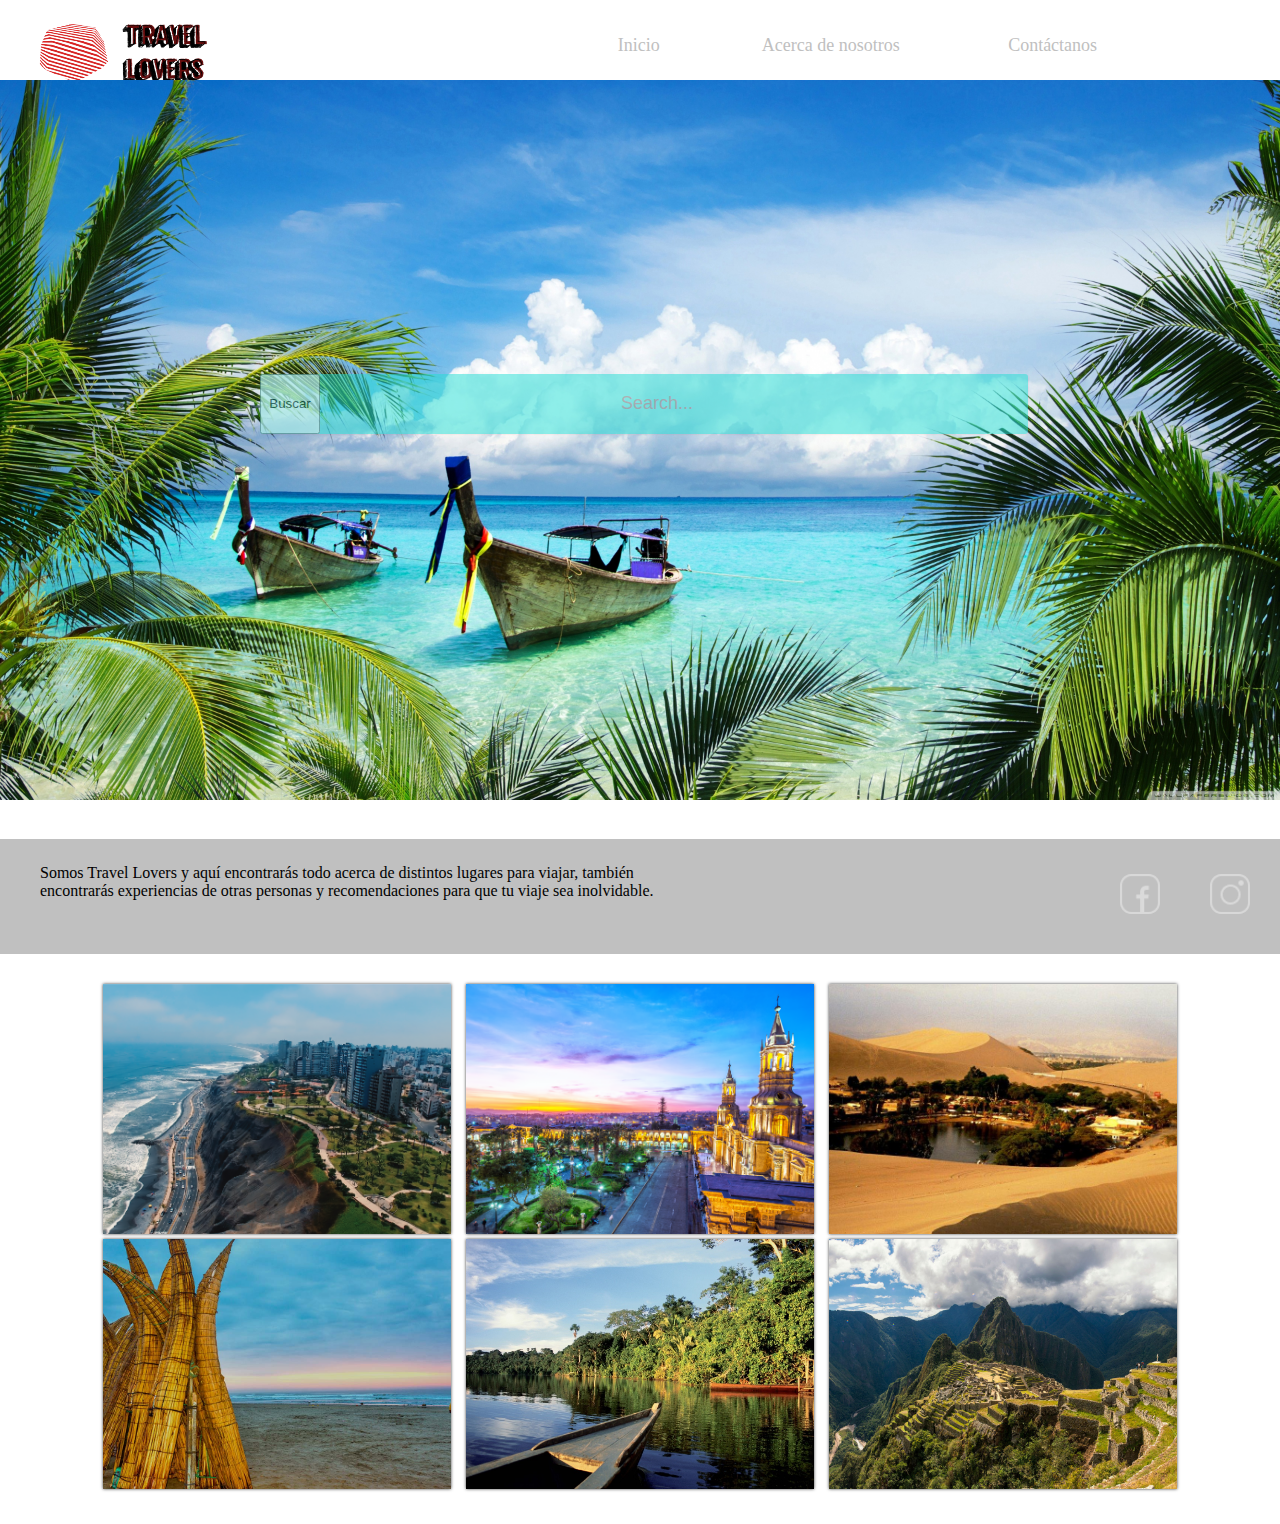
==== commit 774c7559: "Merge branch 'master' of https://github.com/ANTONY2199/Blog-1" ====
--- a/index.html
+++ b/index.html
@@ -13,21 +13,30 @@
 			<li><a href="/#contact">Contáctanos</a></li>
 		</ul>
 	</div>
-    <header id="nav">
-		<div id="brand">
-			<img src="img/logotravel.png">
+    <div id="nav1">
+    	<header id="nav">
+			<div id="brand">
+				<img src="img/logotravel.png">
+			</div>
+			<ul>
+				<li><a href="/"><p>Inicio</p></a></li>
+				<li><a href="/about">Acerca de nosotros</a></li>
+				<li><a href="/#contact">Contáctanos</a></li>
+			</ul>
+			<div id="mobile" onclick="navEffect()">
+				<span></span>
+				<span></span>
+				<span></span>
+			</div>
+		</header>
+    </div>
+    <section id="bus">
+		<div><img src="img/fondo.jpg" id="imgPrin" ></div>
+		<div id="cbyb" class="bym">
+			<input placeholder="Search..." class="byb" type="search" id="miBusqueda" name="q">
+			<button id="boton" class="byb">Buscar</button>
 		</div>
-		<ul>
-			<li><a href="/"><p>Inicio</p></a></li>
-			<li><a href="/about">Acerca de nosotros</a></li>
-			<li><a href="/#contact">Contáctanos</a></li>
-		</ul>
-		<div id="mobile" onclick="navEffect()">
-			<span></span>
-			<span></span>
-			<span></span>
-		</div>
-	</header>
+	</section>
 	<section id="parra">
 		<div>
 			<p>
@@ -43,57 +52,60 @@
 		    </div>
 		</div>
 	</section>
-	<section id="lugares34">
-		<a href="segundo.html">
-			<figure>
-				<img class="lima" src="img/lima1.jpg" >
-				<div class="nombre">
-					Lima
+
+	<section id="lugares">
+		<div class="galeria">
+			<div class="contenedor-imagenes">
+				<div class="imagen">
+					<img src="img/lima.jpg">
+					<a href="segundo.html">
+						<div class="overlay">
+							<h2>LIMA</h2>
+						</div>
+					</a>
+				</div>	
+				<div class="imagen">
+					<img src="img/arequipa.jpg">
+					<a href="segundo.html">
+						<div class="overlay">
+							<h2>AREQUIPA</h2>
+						</div>
+					</a>
 				</div>
-			</figure>
-		</a>
-		<a href="segundo.html">
-			<figure>
-				<img class="loreto" src="img/loreto.jpg" >
-				<div class="nombre">
-					Loreto
+				<div class="imagen">
+					<img src="img/ica.jpg">
+					<a href="segundo.html">
+						<div class="overlay">
+							<h2>ICA</h2>
+						</div>
+					</a>
 				</div>
-			</figure>
-		</a>
-		<a href="segundo.html" >
-			<figure>
-				<img class="cusco" src="img/cusco.jpg">
-				<div class="nombre">
-					Cusco
+				<div class="imagen">
+					<img src="img/lambayeque.jpg">
+					<a href="segundo.html">
+						<div class="overlay">
+							<h2>LAMBAYEQUE</h2>
+						</div>
+					</a>
 				</div>
-			</figure>
-		</a>
-	</section>	
-	<section id="lugares1" >	
-		<a href="segundo.html" >
-			<figure>
-				<img class="arequipa" src="img/lamba.jpg">
-				<div class="nombre">
-					Lambayeque
+				<div class="imagen">
+					<img src="img/loreto.jpg">
+					<a href="segundo.html">
+						<div class="overlay">
+							<h2>LORETO</h2>
+						</div>
+					</a>
 				</div>
-			</figure>
-		</a>
-		<a href="segundo.html" >
-			<figure>
-				<img class="ica" src="img/ica.jpg">
-				<div class="nombre">
-					Ica
+				<div class="imagen">
+					<img src="img/cusco.jpg">
+					<a href="segundo.html">
+						<div class="overlay">
+							<h2>CUSCO</h2>
+						</div>
+					</a>
 				</div>
-			</figure>
-		</a>
-		<a href="segundo.html" >
-			<figure>
-				<img class="cusco" src="img/arequipa1.jpg">
-				<div class="nombre">
-					Arequipa
-				</div>
-			</figure>
-		</a>
+			</div>
+		</div>
 	</section>
 	<script type="text/javascript" src="js/nav.js"></script>
 </body>
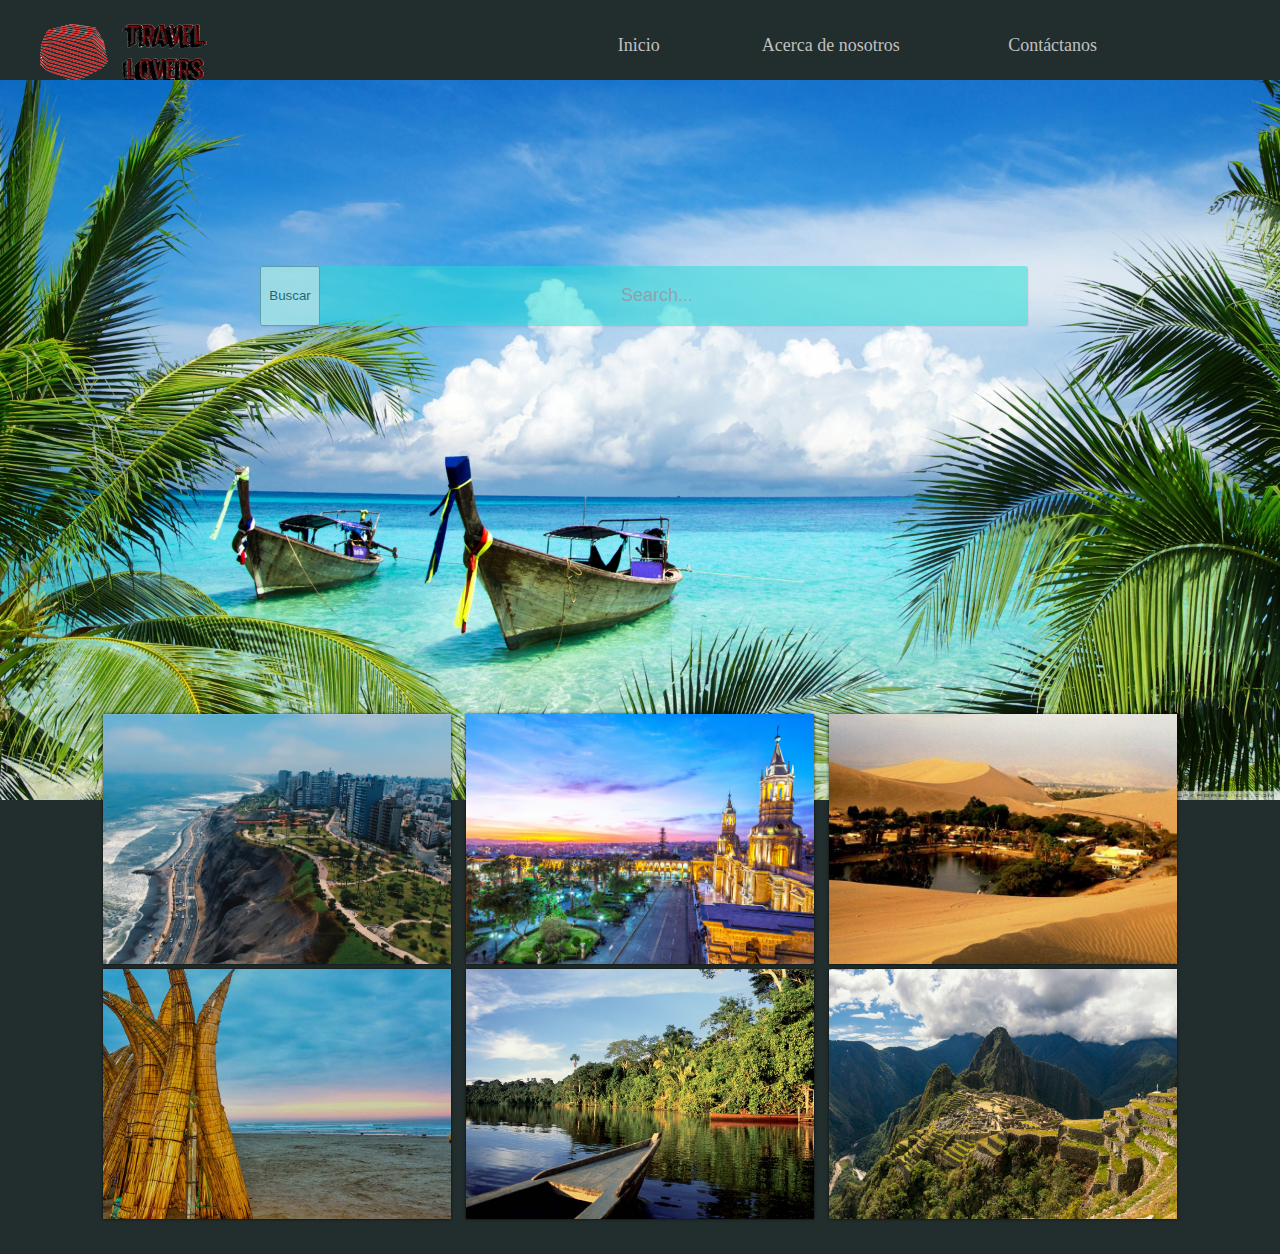
==== commit f184e624: "Se agregó api" ====
--- a/index.html
+++ b/index.html
@@ -107,6 +107,12 @@
 			</div>
 		</div>
 	</section>
-	<script type="text/javascript" src="js/nav.js"></script>
+	<script src="https://code.jquery.com/jquery-3.4.1.min.js"
+  integrity="sha256-CSXorXvZcTkaix6Yvo6HppcZGetbYMGWSFlBw8HfCJo="
+  crossorigin="anonymous"></script>
+	<script type="text/javascript" src="js/travel.js"></script>
+	<!--<script type="text/javascript" src="js/request.js"></script>-->
+	<script type="text/javascript" src="js/request_2.js"></script>
+
 </body>
 </html>--- a/style/estilos.css
+++ b/style/estilos.css
@@ -1,7 +1,7 @@
-body {
+body {/**** Cuerpo principal ****/
+	background: rgb(34, 46, 45);
 	margin: 0;
 }
-
 /*index*/
 #nav {
 	height: 40px;
@@ -374,7 +374,7 @@
 
 #menu {/*Aqui se diseña solo el menu*/
 	width: 50px;
-	height: 100%;
+	height: 50px;
 	margin-top: -8px;
 	float: right;
 	cursor: pointer;
@@ -411,14 +411,22 @@
 /*Buscador*/
 #bus {
 	width: 100%;
-	position: relative;
-	
-
+	height: 453.9px;
+	position: relative;
+	display: flex;
+}
+#container {
+	position: absolute; 
+	z-index: 1;
 }
 #bus img {
 	width: 100%;
 	height: 100%;
-	
+	position: relative;
+    display: flex;
+    justify-content: center;
+    margin: 0 auto;
+    padding-right: 0;
 }
 #cbyb {
 	position: absolute;
@@ -456,11 +464,6 @@
 	left: 0px;
 
 }
-#buscYMenu {/*Aqui esta el buscador y el menu*/
-    float: right;
-    width: 70%;
-    height: 90%;
-}
 .byb {
 	opacity: 0.5;
 }
@@ -488,4 +491,28 @@
     padding: 10px;
 
 }	
-
+@media screen and (min-width:500px) {
+	#menu {
+		display: none;
+	}
+	#brand {
+		float: left;
+	}
+	#encabezado ul {
+		display: flex;
+		float: right;
+		width: 70%;
+	}
+	#encabezado ul li {
+		flex: 1;
+		list-style: none;
+	}
+	#encabezado ul li a {
+		text-decoration: none;
+		color: white;
+	}
+
+	#bus {
+		display: block;
+	}
+}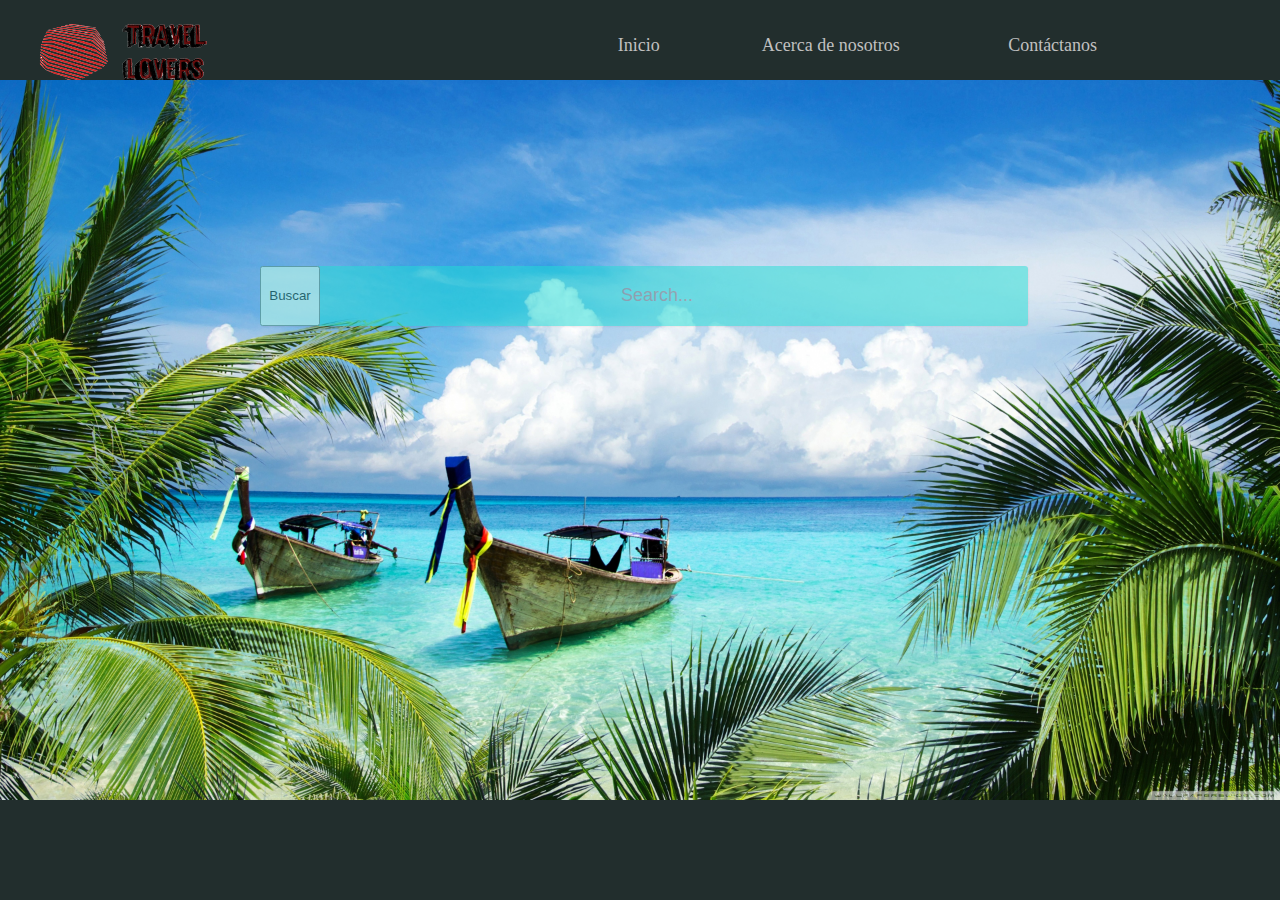
==== commit 818cf629: "blog" ====
--- a/index.html
+++ b/index.html
@@ -32,10 +32,10 @@
     </div>
     <section id="bus">
 		<div><img src="img/fondo.jpg" id="imgPrin" ></div>
-		<div id="cbyb" class="bym">
-			<input placeholder="Search..." class="byb" type="search" id="miBusqueda" name="q">
-			<button id="boton" class="byb">Buscar</button>
-		</div>
+		<form id="cbyb" class="bym" onsubmit="search(event)">
+			<input placeholder="Search..." class="byb" type="search" id="miBusqueda" name="searchText">
+			<button id="boton" class="byb" type="submit">Buscar</button>
+		</form>
 	</section>
 	<section id="parra">
 		<div>
@@ -55,55 +55,8 @@
 
 	<section id="lugares">
 		<div class="galeria">
-			<div class="contenedor-imagenes">
-				<div class="imagen">
-					<img src="img/lima.jpg">
-					<a href="segundo.html">
-						<div class="overlay">
-							<h2>LIMA</h2>
-						</div>
-					</a>
-				</div>	
-				<div class="imagen">
-					<img src="img/arequipa.jpg">
-					<a href="segundo.html">
-						<div class="overlay">
-							<h2>AREQUIPA</h2>
-						</div>
-					</a>
-				</div>
-				<div class="imagen">
-					<img src="img/ica.jpg">
-					<a href="segundo.html">
-						<div class="overlay">
-							<h2>ICA</h2>
-						</div>
-					</a>
-				</div>
-				<div class="imagen">
-					<img src="img/lambayeque.jpg">
-					<a href="segundo.html">
-						<div class="overlay">
-							<h2>LAMBAYEQUE</h2>
-						</div>
-					</a>
-				</div>
-				<div class="imagen">
-					<img src="img/loreto.jpg">
-					<a href="segundo.html">
-						<div class="overlay">
-							<h2>LORETO</h2>
-						</div>
-					</a>
-				</div>
-				<div class="imagen">
-					<img src="img/cusco.jpg">
-					<a href="segundo.html">
-						<div class="overlay">
-							<h2>CUSCO</h2>
-						</div>
-					</a>
-				</div>
+			<div class="contenedor-imagenes content-places-print">
+				
 			</div>
 		</div>
 	</section>
